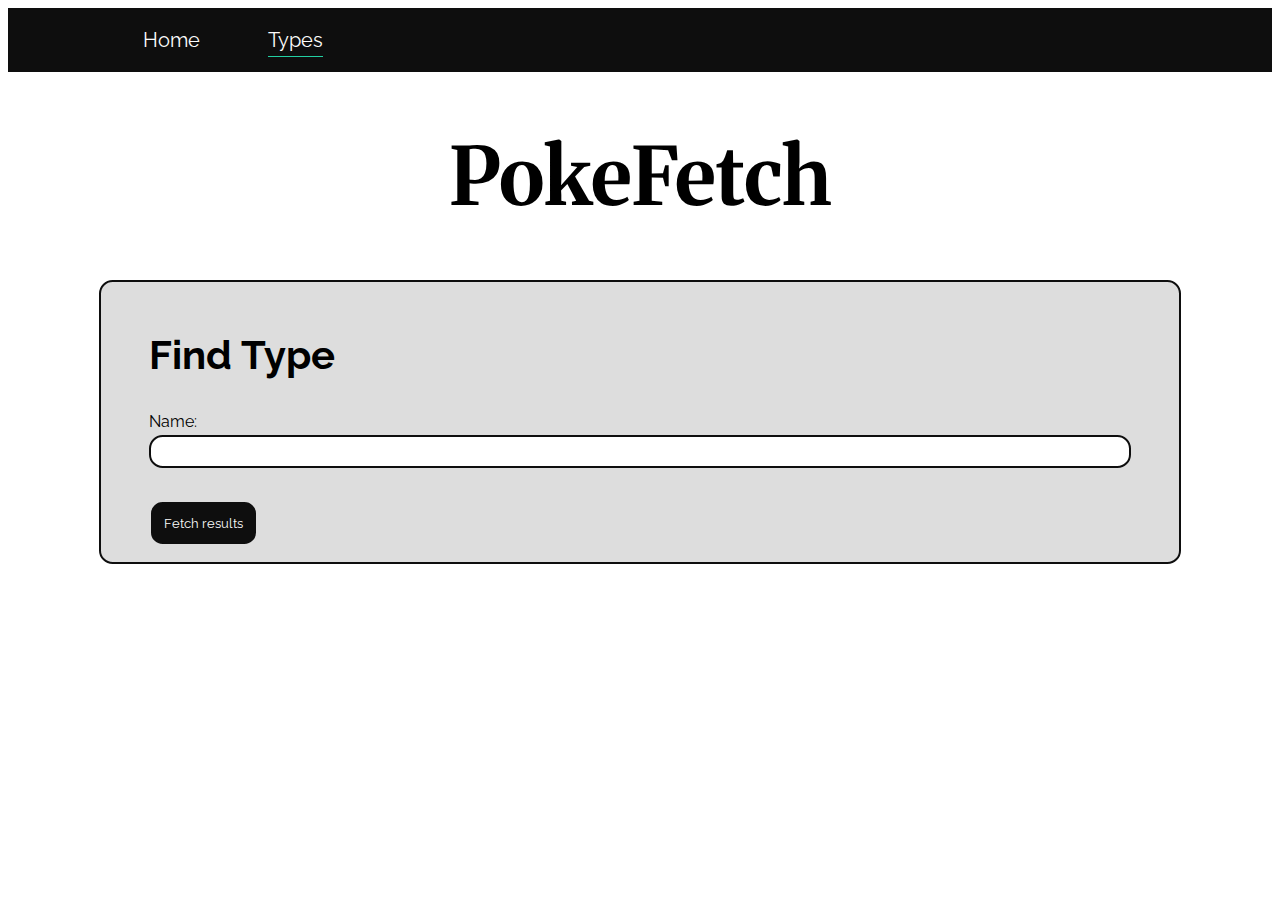
==== types/index.html @ a98967d5 "Added non-functional type page" ====
<!DOCTYPE html>
<html lang="en">
<head>
    <meta charset="UTF-8">
    <meta http-equiv="X-UA-Compatible" content="IE=edge">
    <meta name="viewport" content="width=device-width, initial-scale=1.0">
    <title>Pokefetch | Types</title>

    <link rel="stylesheet" href="https://necolas.github.io/normalize.css/8.0.1/normalize.css">
    
    <link rel="preconnect" href="https://fonts.googleapis.com">
    <link rel="preconnect" href="https://fonts.gstatic.com" crossorigin>
    <link href="https://fonts.googleapis.com/css2?family=Merriweather:ital,wght@1,700&family=Raleway&display=swap" rel="stylesheet"> 

    <link rel="shortcut icon" href="#">

    <link rel="stylesheet" href="../styles/main.css">
    <link rel="stylesheet" href="../styles/types.css">
    <link rel="stylesheet" href="../styles/stats.css">
    

    <script type="module" defer src="../index.js"></script>
    <script type="module" defer src="../forms.js"></script>
</head>
<body>
    <header>
        <nav>
            <ul>
                <li><a href="../">Home</a></li>
                <li><a href="./" class="current">Types</a></li>
            </ul>
        </nav>
    </header>
    <main>
        <h1>PokeFetch</h1>
        <form class="prevent-default" >
            <h2>Find Type</h2>
            <label for="name">Name: </label>
            <input type="text" name="name" id="name">
            <button id="getTypeFromName">Fetch results</button>
            <div class="results" id="result"></div>
        </form>
    </main>
</body>
</html>
---- styles/main.css ----
:root {
    --font-size: 1em;
    --title-size: 5em;

    --black: #0e0e0e;
    --white: #fcfcfc;
    --grey: #dddddd;

    --border-radius: 0.85rem;
}

*, *::before, *::after {
    box-sizing: border-box;
    font-family: 'Raleway', 'Lucida Sans', 'Lucida Sans Regular', 'Lucida Grande', 'Lucida Sans Unicode', Geneva, Verdana, sans-serif;
}

/*Navbar*/

header {
    background-color: var(--black);
    color: var(--white);
    margin: 0;
    font-size: calc(var(--font-size) * 1.25);
}

header ul {
    list-style: none;
    display: flex;
    flex-direction: row;
    margin: 0;
}
header li {
    padding: 1rem;
    margin: 0.25rem;
}

header li:not(:last-child) { 
    margin-right: 2rem;   
}

header a {
    text-decoration: none;
    color: var(--white);
    padding-bottom: .25rem;
}

header li:hover {
    background-color: var(--white);
}

header li:hover a {
    color: var(--black);
}

header .current {
    border-bottom: 1px solid #22cfa2;
}

/*main*/

main, nav {
    max-width: 87vw;
    margin: 0 auto;
}

h1 {
    text-align: center;
    font-size: var(--title-size);
    font-family: 'Merriweather', Georgia, 'Times New Roman', Times, serif
}

h2 {
    font-size: calc(0.5 * var(--title-size));
}

p {
    font-size: var(--font-size);
}

/*
    Forms
*/  

form {
    margin: 1rem;
    padding: 1rem 3rem;
    background-color: var(--grey);
    border: 2px solid var(--black);
    border-radius: var(--border-radius);

}

input {
    display: inline;
    padding: 0.42rem;
    border-radius: var(--border-radius);
    margin: 0.25rem 0 2rem;
    width: 100%;

    border: 2px solid var(--black);

}
input:hover {
    border: 2px solid #22cfa2;
}

button {
    padding: 0.8rem;
    border-radius: var(--border-radius);
    background-color: var(--black);
    border: 2px solid var(--grey);

    color: var(--white);
}

button:hover {
    color: var(--black);
    background-color: var(--white);

    border: 2px solid var(--black);
}

.guess button {
    color: darkblue;
    font-style: italic;
    background-color: var(--grey);
    text-decoration: underline;
}

.error {
    color: rgb(236, 61, 61);
    text-shadow: var(--black);
}

.art-box {
    display: flex;
    flex-direction: row;
    flex-wrap: wrap;
}

.official-artwork {
    max-width: 100%;
}
---- styles/types.css ----
:root { 
    --bug     :#A8B820;
    --electric:#F8D030;           
    --dark    :#705848;
    --dragon  :#7038F8;
    --fairy   :#EE99AC;
    --fighting:#C03028;
    --fire    :#F08030;
    --flying  :#A890F0;
    --ghost   :#705898;
    --grass   :#52ee65;
    --ground  :#E0C068;
    --ice     :#98D8D8;
    --normal  :#A8A878;
    --poison  :#A040A0;
    --psychic :#F85888;
    --rock    :#B8A038;
    --steel   :#B8B8D0;
    --water   :#5265ee;
}
.bug {
    background-color: var(--bug);
}
.electric {
    background: var(--electric);
}
.dark {
    background: var(--dark);
}
.dragon {
    background: var(--dragon);
}
.fairy {
    background: var(--fairy);
}
.fighting {
    background: var(--fighting);
}
.fire {
    background-color: var(--fire);
}
.flying {
    background: var(--flying);
}
.ghost {
    background: var(--ghost);
}
.grass {
    background-color: var(--grass);
}
.ground {
    background: var(--ground);
}
.ice {
    background: var(--ice);
}
.normal {
    background: var(--normal);
}
.poison {
    background: var(--poison);
}
.psychic {
    background: var(--psychic);
}
.rock {
    background: var(--rock);
}
.steel {
    background: var(--steel);
}
.water {
    background-color: var(--water);
}

.type-box {
    display: flex;
    flex-wrap: wrap;
}

.type {
    padding: 1rem 0rem;
    color: #efefef;
    font-size: 4em;
    text-align: center;
    border: 2px solid #0e0e0e;
    margin: 1rem 0rem;
    width: 100%;
    min-width: fit-content;
}

@media (min-width: 45rem) {
    .type {
        max-width: 50%;
    }
}
---- styles/stats.css ----
:root {
    --hp: #FF0000;
    --attack: #F08030;
    --defense: #F8D030;
    --spAttack: #6890F0;
    --spdefense: #78C850;
    --speed: #F85888;
}



.bar {
    height: 2rem;
    width: 20rem;
    background-color: #0c0c0c42;
    display: flex;
    align-items: center;
    max-width: 100%;
}

.inner-bar {
    height: 2rem;
}

.hp {
    background: var(--hp);
}

.attack {
    background: var(--attack);
}

.defense{
    background: var(--defense);
}
.special-attack{
    background: var(--spAttack);
}
.special-defense{
    background: var(--spdefense);
}
.speed{
    background: var(--speed);
}
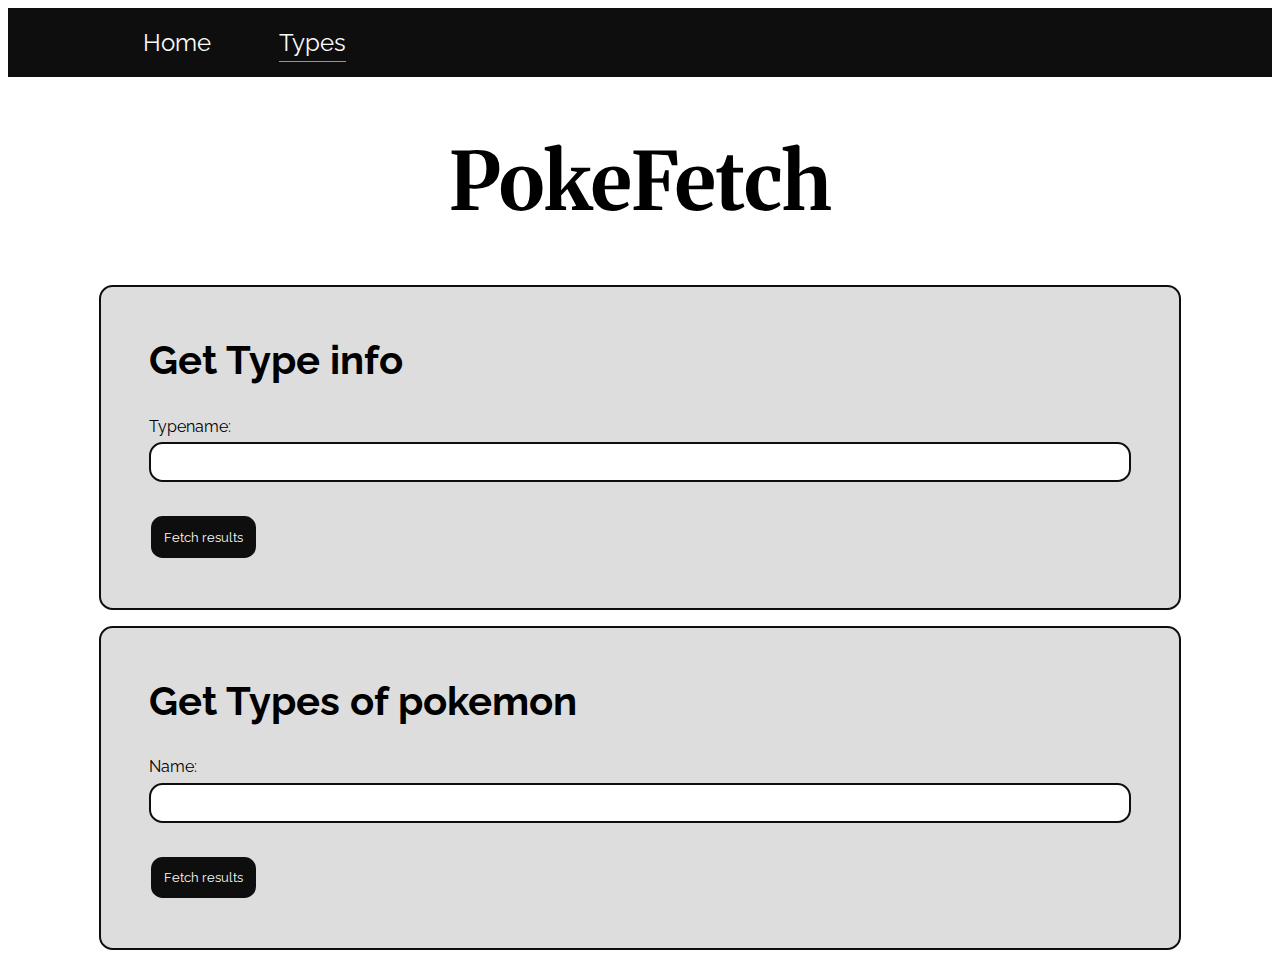
==== commit f84a722d: "added type dispayss" ====
--- a/types/index.html
+++ b/types/index.html
@@ -17,29 +17,38 @@
     <link rel="stylesheet" href="../styles/main.css">
     <link rel="stylesheet" href="../styles/types.css">
     <link rel="stylesheet" href="../styles/stats.css">
+    <link rel="stylesheet" href="./index.css">
     
 
-    <script type="module" defer src="../index.js"></script>
-    <script type="module" defer src="../forms.js"></script>
+    <script type="module" defer src="./index.js"></script>
+    <script type="module" defer src="../forms/forms.js"></script>
 </head>
 <body>
     <header>
         <nav>
             <ul>
-                <li><a href="../">Home</a></li>
-                <li><a href="./" class="current">Types</a></li>
+                <li><a href="../home/">Home</a></li>
+                <li><a href="../types/" class="current">Types</a></li>
             </ul>
         </nav>
     </header>
     <main>
         <h1>PokeFetch</h1>
         <form class="prevent-default" >
-            <h2>Find Type</h2>
+            <h2>Get Type info</h2>
+            <label for="name">Typename: </label>
+            <input type="text" name="name" id="type-name">
+            <button id="getTypeInfo">Fetch results</button>
+            <div class="results" id="type-result"></div>
+        </form>
+        <form class="prevent-default" >
+            <h2>Get Types of pokemon</h2>
             <label for="name">Name: </label>
             <input type="text" name="name" id="name">
-            <button id="getTypeFromName">Fetch results</button>
+            <button id="getTypesFromPokemon">Fetch results</button>
             <div class="results" id="result"></div>
         </form>
+
     </main>
 </body>
 </html>--- a/styles/main.css
+++ b/styles/main.css
@@ -1,5 +1,5 @@
 :root {
-    --font-size: 1em;
+    --font-size: 1.45em;
     --title-size: 5em;
 
     --black: #0e0e0e;
@@ -20,7 +20,7 @@
     background-color: var(--black);
     color: var(--white);
     margin: 0;
-    font-size: calc(var(--font-size) * 1.25);
+    font-size: calc(var(--font-size) * 1.05);
 }
 
 header ul {
@@ -75,6 +75,7 @@
 
 p {
     font-size: var(--font-size);
+    margin: 0.25rem;
 }
 
 /*
@@ -92,9 +93,9 @@
 
 input {
     display: inline;
-    padding: 0.42rem;
+    padding: 0.62rem 0.84rem;
     border-radius: var(--border-radius);
-    margin: 0.25rem 0 2rem;
+    margin: 0.42rem 0 2rem;
     width: 100%;
 
     border: 2px solid var(--black);
@@ -110,6 +111,7 @@
     background-color: var(--black);
     border: 2px solid var(--grey);
 
+    margin: 0rem 0rem 2rem 0rem;
     color: var(--white);
 }
 
--- a/styles/types.css
+++ b/styles/types.css
@@ -90,6 +90,10 @@
     min-width: fit-content;
 }
 
+.typeMultiplier {
+    font-size: 120%;
+}
+
 @media (min-width: 45rem) {
     .type {
         max-width: 50%;
--- a/types/index.css
+++ b/types/index.css
@@ -0,0 +1,8 @@
+
+.type-effects {
+    display: flex;
+}
+
+.type {
+    width: 100%;
+}